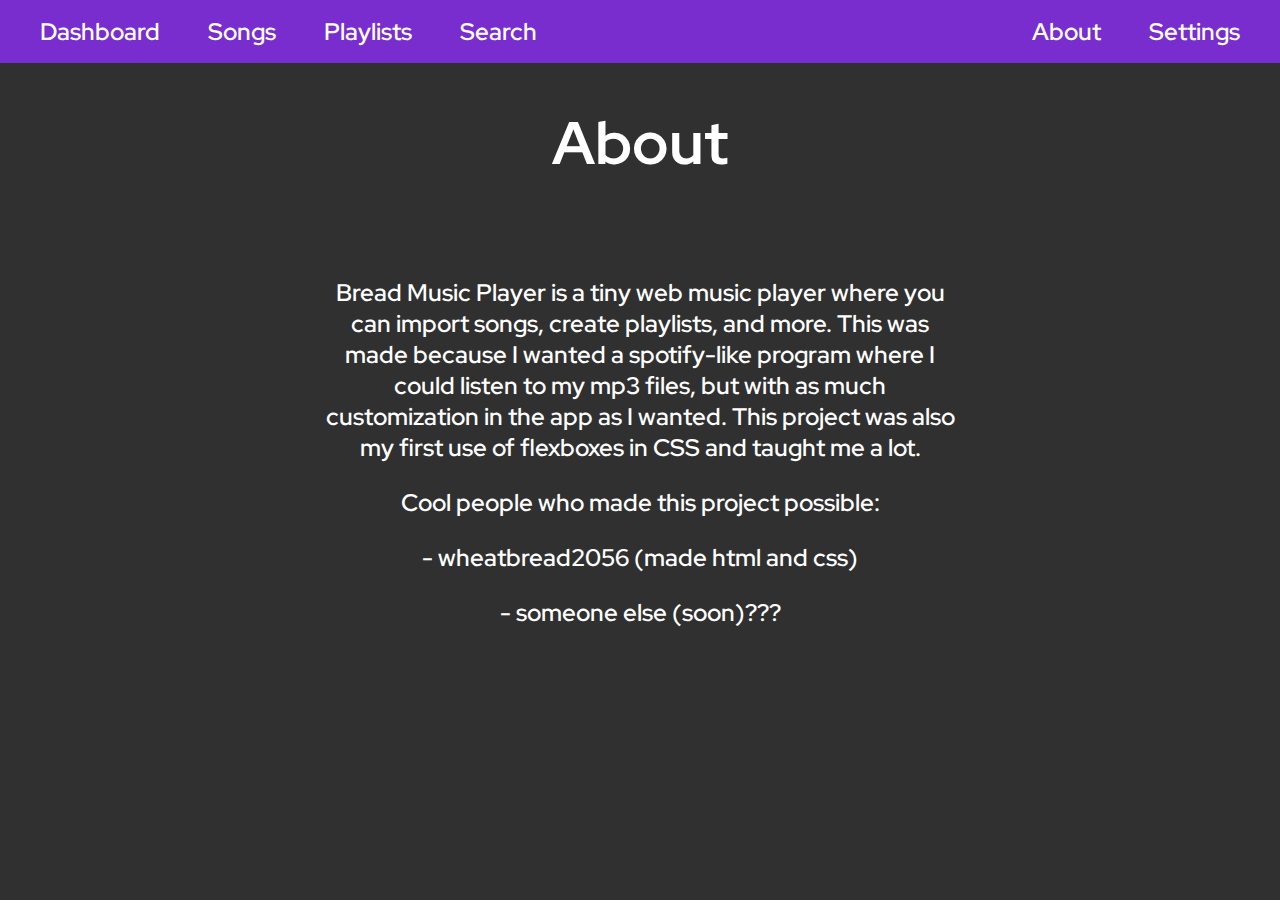
==== about.html @ 847ac18d "add script.js to all" ====
<!DOCTYPE html>
<html lang="en">
<head>
    <meta charset="UTF-8">
    <meta name="viewport" content="width=device-width, initial-scale=1.0">
    <link rel="stylesheet" href="style.css">
    <link rel="stylesheet" href="fonts/stylesheet.css">
    <script src="script.js"></script>
    <title>bread music player</title>
    <meta name="title" content="Bread Music Player">
    <meta name="twitter:card" content="summary_large_image">
    <meta name="description" content="A small, open source web music player.">
    <meta property="og:image" content="https://wheatbread2056.github.io/bread-music-player/img/song.png">
</head>
<body>
    <ul class="navigator">
        <li class="navitem navleft"><a href="dashboard.html">Dashboard</a></li>
        <li class="navitem navleft"><a href="songs.html">Songs</a></li>
        <li class="navitem navleft"><a href="playlists.html">Playlists</a></li>
        <li class="navitem navleft"><a href="search.html">Search</a></li>
        <li class="navitem navright"><a href="settings.html">Settings</a></li>
        <li class="navitem navright"><a href="about.html">About</a></li>
    </ul>
    <center><h1 id="title">About</h1></center>
    <br>
    <center><p style="max-width:50%">Bread Music Player is a tiny web music player where you can import songs, create playlists, and more. This was made because I wanted a spotify-like program where I could listen to my mp3 files, but with as much customization in the app as I wanted. This project was also my first use of flexboxes in CSS and taught me a lot.</p></center>
    <center><p>Cool people who made this project possible:</p></center>
    <center>
        <p>- wheatbread2056 (made html and css)</p>
        <p>- someone else (soon)???</p>
    </center>
</body>
</html>
---- style.css ----
@import url('https://fonts.googleapis.com/css2?family=Red+Hat+Display:wght@300;400;600;800&display=swap');
:root {
    --bg-color: rgb(48, 48, 48);
    --dark-color: rgb(36,36,36);
    --dark2-color: rgb(24,24,24);
    --primary-color: #792dce;
    --secondary-color: #5e23a1;
    --accent-color: #974fe9;
}
body {
    background-color: var(--bg-color); /* fallback */
    color: white;
    font-size: 24px;
    font-family: 'Red Hat Display';
    font-weight: 600;
    margin: 0;
}
h1 {
    font-size: 60px;
}
h2 {
    font-size: 32px;
    color: var(--accent-color);
}
h3 {
    font-size: 24px;
}
br {
    clear: both;
    display: block;
    content: "";
}
.navleft {
    float: left;
}
.navright {
    float: right;
}
.navitem a {
    display: inline;
    color: white;
    text-decoration: none;
    padding: 24px;
    text-align: center;
}
.navigator {
    position: sticky;
    top: 0;
    list-style-type: none;
    overflow: hidden;
    background-color: var(--primary-color);
    padding: 16px;
    margin: 0px;
}
.navitem a:hover {
    background-color: var(--secondary-color);
}
.center {
    text-align: center;
}
.titles {
    display: flex;
    justify-content: space-around;
    align-items: center;
}
.🎃 {
    display: flex;
    justify-content: space-evenly;
    align-items: flex-start;
    flex-wrap: wrap;
}
.container {
    background-color: var(--dark-color);
    border-radius: 32px;
    text-align: left;
    flex-grow: 0.4;
}
.song {
    display: flex;
    justify-content: space-between;
    align-items: center;
    background-color: var(--dark2-color);
    text-align: left;
    border-radius: 32px;
    padding: 32px;
    margin: 32px;
    flex-grow: 1;
}
.song2 {
    display: flex;
    justify-content: space-between;
    align-items: center;
    background-color: var(--dark-color);
    text-align: left;
    border-radius: 32px;
    padding: 32px;
    margin: 32px;
    flex-grow: 1;
}
.cover {
    display: inline;
    border-radius: 100%;
    max-width: 128px;
    max-height: 128px;
}
.search {
    background-color: var(--dark-color);
    border: 0px;
    text-align: center;
    min-width: 50%;
    max-width: 80%;
    overflow: auto;
    height: 64px;
    border-radius: 32px;
    font-size: 24px;
    font-family: 'Red Hat Display';
    color: white;
    font-weight: 600;
    
}
::placeholder {
    color: var(--accent-color);
    font-style: italic;
}
.searchresult {
    display: flex;
    justify-content: space-between;
    align-items: center;
    background-color: var(--dark-color);
    text-align: left;
    border-radius: 32px;
    padding: 32px;
    margin: 32px;
    flex-grow: 1;
}
.timebar {
    -webkit-appearance: none;
    appearance: none;
    width: 80%;
    height: 24px;
    outline: none;
    background: var(--dark2-color);
    border-radius: 24px;
}
.timebar::-webkit-slider-thumb {
    -webkit-appearance: none; /* Override default look */
    appearance: none;
    width: 25px; /* Set a specific slider handle width */
    height: 25px; /* Slider handle height */
    background: #04AA6D; /* Green background */
    cursor: pointer; /* Cursor on hover */
}
.timebar::-moz-range-thumb {
    -webkit-appearance: none; /* Override default look */
    appearance: none;
    width: 24px; /* Set a specific slider handle width */
    height: 24px; /* Slider handle height */
    background: var(--accent-color); /* Green background */
    cursor: pointer; /* Cursor on hover */
    border-radius: 32px;
    border: none;
}
.clickable:hover {
    background-color:var(--secondary-color);
}
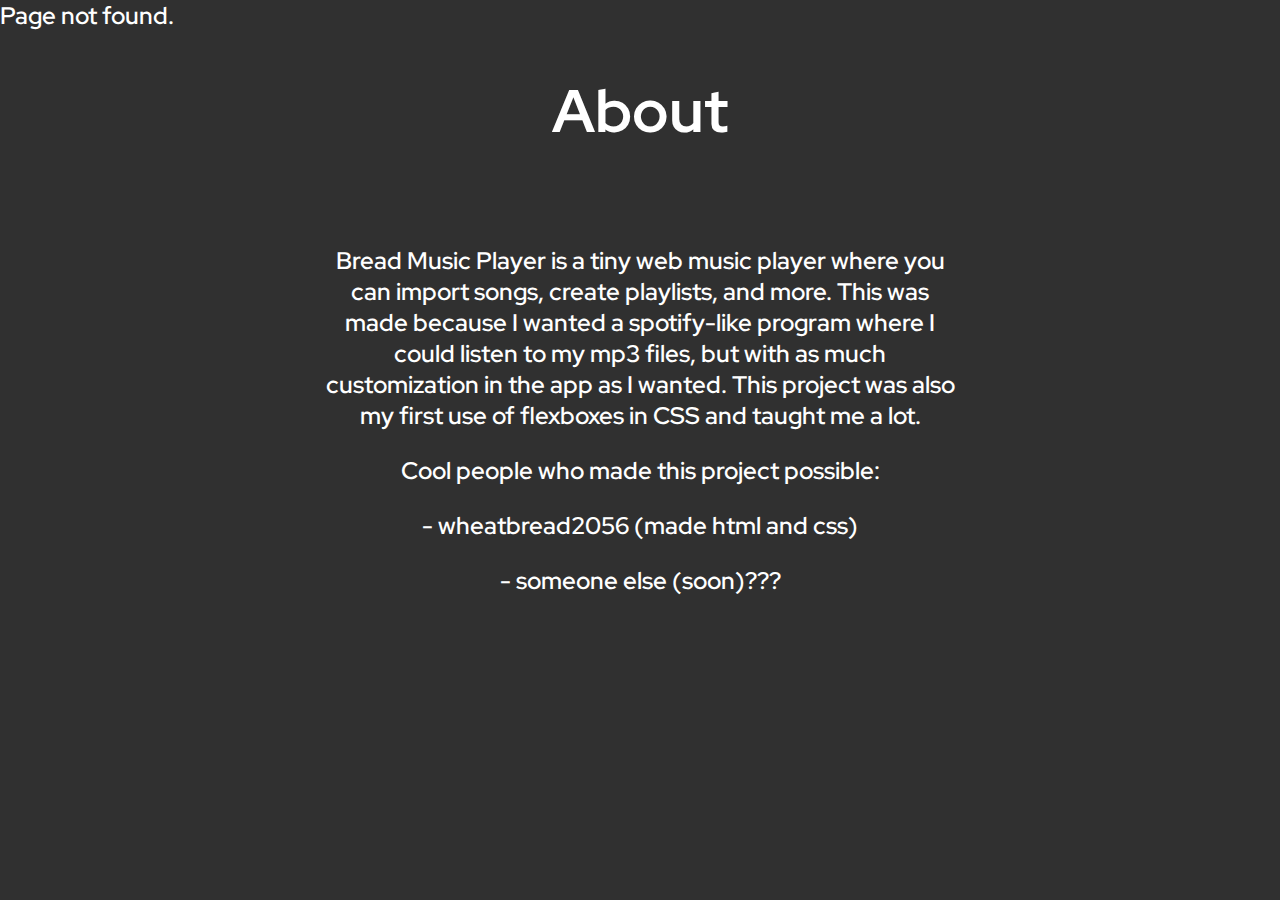
==== commit 286cf689: "change dashboard.html to index.html + move navbar to its own html" ====
--- a/about.html
+++ b/about.html
@@ -5,7 +5,6 @@
     <meta name="viewport" content="width=device-width, initial-scale=1.0">
     <link rel="stylesheet" href="style.css">
     <link rel="stylesheet" href="fonts/stylesheet.css">
-    <script src="script.js"></script>
     <title>bread music player</title>
     <meta name="title" content="Bread Music Player">
     <meta name="twitter:card" content="summary_large_image">
@@ -13,14 +12,7 @@
     <meta property="og:image" content="https://wheatbread2056.github.io/bread-music-player/img/song.png">
 </head>
 <body>
-    <ul class="navigator">
-        <li class="navitem navleft"><a href="dashboard.html">Dashboard</a></li>
-        <li class="navitem navleft"><a href="songs.html">Songs</a></li>
-        <li class="navitem navleft"><a href="playlists.html">Playlists</a></li>
-        <li class="navitem navleft"><a href="search.html">Search</a></li>
-        <li class="navitem navright"><a href="settings.html">Settings</a></li>
-        <li class="navitem navright"><a href="about.html">About</a></li>
-    </ul>
+    <div w3-include-html="navbar.html"></div>
     <center><h1 id="title">About</h1></center>
     <br>
     <center><p style="max-width:50%">Bread Music Player is a tiny web music player where you can import songs, create playlists, and more. This was made because I wanted a spotify-like program where I could listen to my mp3 files, but with as much customization in the app as I wanted. This project was also my first use of flexboxes in CSS and taught me a lot.</p></center>
@@ -29,5 +21,6 @@
         <p>- wheatbread2056 (made html and css)</p>
         <p>- someone else (soon)???</p>
     </center>
+    <script src="script.js"></script>
 </body>
 </html>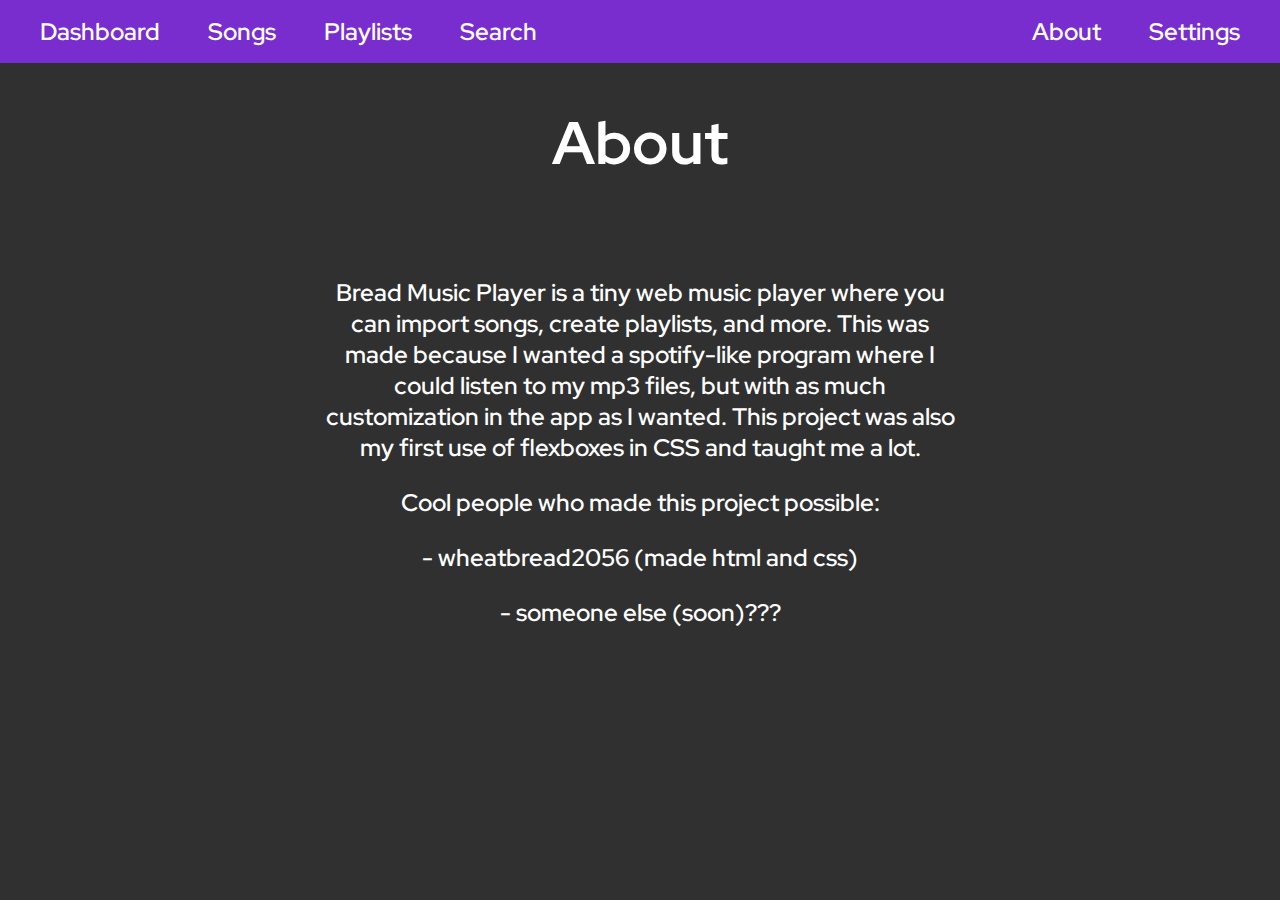
==== commit c5c51442: "navbar.html --> components/navbar.html" ====
--- a/about.html
+++ b/about.html
@@ -12,7 +12,7 @@
     <meta property="og:image" content="https://wheatbread2056.github.io/bread-music-player/img/song.png">
 </head>
 <body>
-    <div w3-include-html="navbar.html"></div>
+    <div w3-include-html="components/navbar.html"></div>
     <center><h1 id="title">About</h1></center>
     <br>
     <center><p style="max-width:50%">Bread Music Player is a tiny web music player where you can import songs, create playlists, and more. This was made because I wanted a spotify-like program where I could listen to my mp3 files, but with as much customization in the app as I wanted. This project was also my first use of flexboxes in CSS and taught me a lot.</p></center>
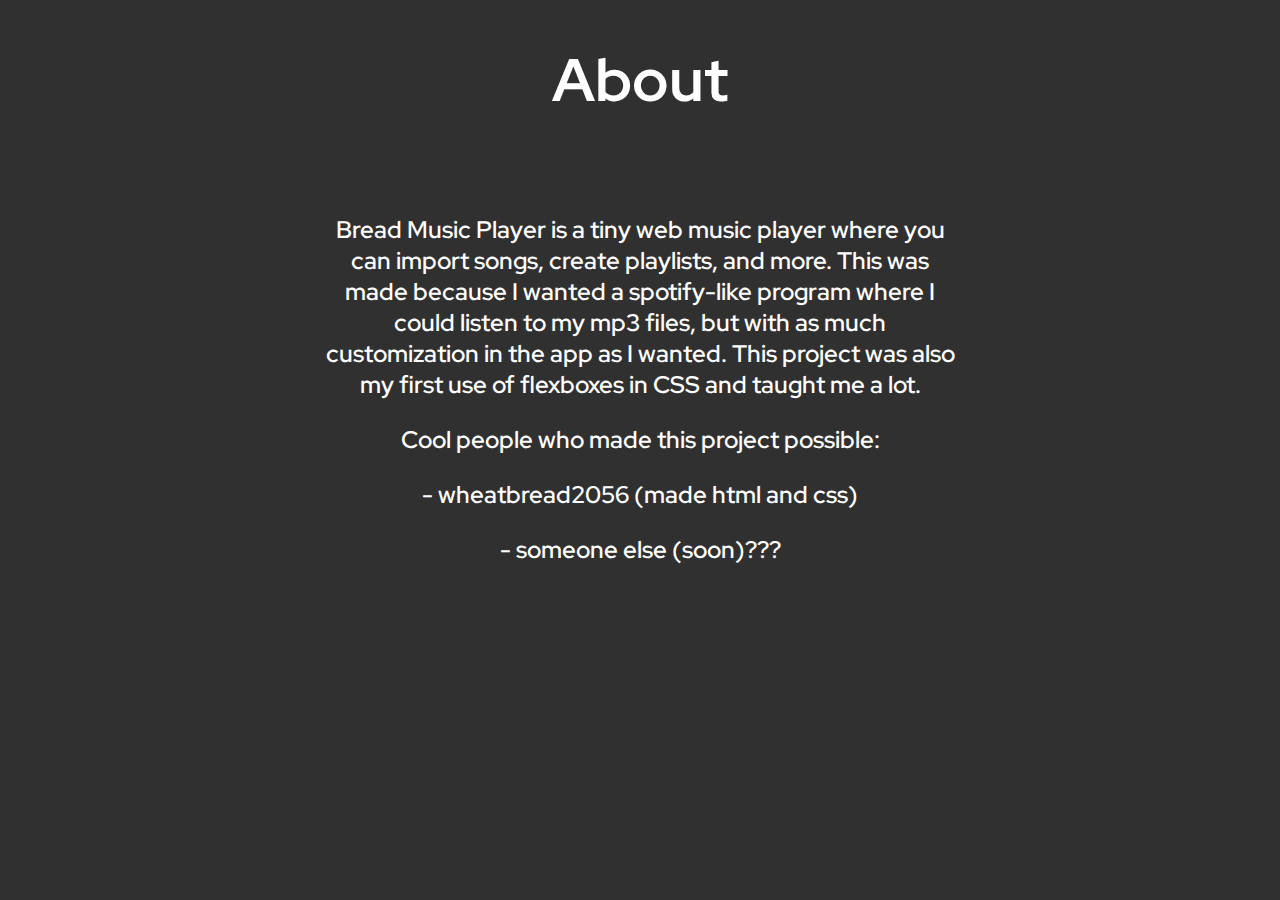
==== commit a8548a05: "fix down scroll on page load" ====
--- a/about.html
+++ b/about.html
@@ -10,9 +10,9 @@
     <meta name="twitter:card" content="summary_large_image">
     <meta name="description" content="A small, open source web music player.">
     <meta property="og:image" content="https://wheatbread2056.github.io/bread-music-player/img/song.png">
+    <script src="include.js"></script>
 </head>
 <body>
-    <div w3-include-html="components/navbar.html"></div>
     <center><h1 id="title">About</h1></center>
     <br>
     <center><p style="max-width:50%">Bread Music Player is a tiny web music player where you can import songs, create playlists, and more. This was made because I wanted a spotify-like program where I could listen to my mp3 files, but with as much customization in the app as I wanted. This project was also my first use of flexboxes in CSS and taught me a lot.</p></center>
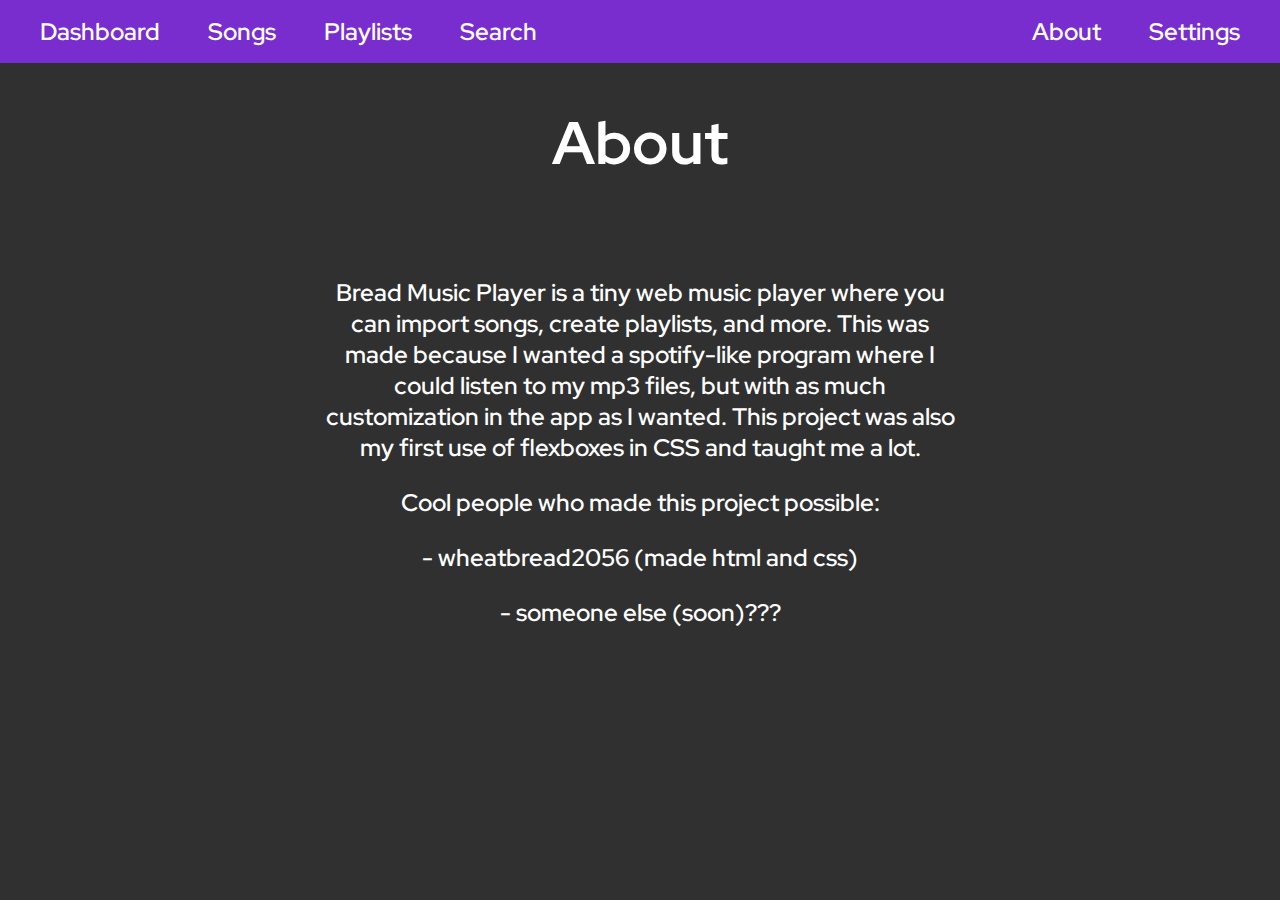
==== commit 67dbdc87: "navbar is back" ====
--- a/about.html
+++ b/about.html
@@ -10,9 +10,10 @@
     <meta name="twitter:card" content="summary_large_image">
     <meta name="description" content="A small, open source web music player.">
     <meta property="og:image" content="https://wheatbread2056.github.io/bread-music-player/img/song.png">
-    <script src="include.js"></script>
 </head>
 <body>
+    <div w3-include-html="components/navbar.html"></div>
+    <script src="include.js"></script>
     <center><h1 id="title">About</h1></center>
     <br>
     <center><p style="max-width:50%">Bread Music Player is a tiny web music player where you can import songs, create playlists, and more. This was made because I wanted a spotify-like program where I could listen to my mp3 files, but with as much customization in the app as I wanted. This project was also my first use of flexboxes in CSS and taught me a lot.</p></center>
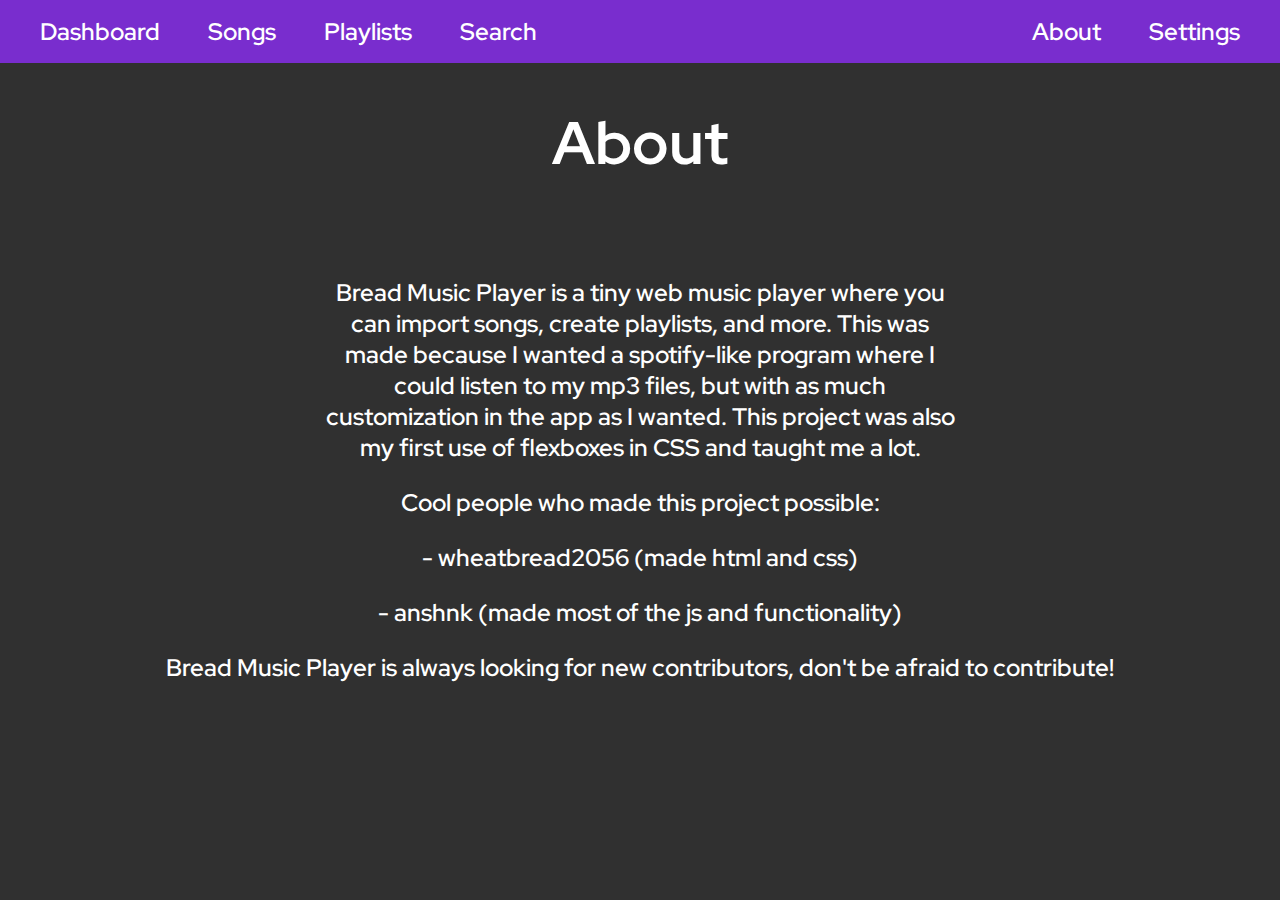
==== commit 6695f2c8: "remove nonexistent stylesheet.css" ====
--- a/about.html
+++ b/about.html
@@ -4,7 +4,6 @@
     <meta charset="UTF-8">
     <meta name="viewport" content="width=device-width, initial-scale=1.0">
     <link rel="stylesheet" href="style.css">
-    <link rel="stylesheet" href="fonts/stylesheet.css">
     <title>bread music player</title>
     <meta name="title" content="Bread Music Player">
     <meta name="twitter:card" content="summary_large_image">
@@ -20,8 +19,9 @@
     <center><p>Cool people who made this project possible:</p></center>
     <center>
         <p>- wheatbread2056 (made html and css)</p>
-        <p>- someone else (soon)???</p>
+        <p>- anshnk (made most of the js and functionality)</p>
     </center>
+    <center><p>Bread Music Player is always looking for new contributors, don't be afraid to contribute!</p></center>
     <script src="script.js"></script>
 </body>
 </html>--- a/style.css
+++ b/style.css
@@ -1,8 +1,8 @@
 @import url('https://fonts.googleapis.com/css2?family=Red+Hat+Display:wght@300;400;600;800&display=swap');
 :root {
-    --bg-color: rgb(48, 48, 48);
-    --dark-color: rgb(36,36,36);
-    --dark2-color: rgb(24,24,24);
+    --bg-color: #303030;
+    --dark-color: #242424;
+    --dark2-color: #181818;
     --primary-color: #792dce;
     --secondary-color: #5e23a1;
     --accent-color: #974fe9;
@@ -116,7 +116,28 @@
     font-family: 'Red Hat Display';
     color: white;
     font-weight: 600;
-    
+}
+.colormenu {
+    border-radius: 32px;
+    background-color: var(--dark-color);
+    padding: 16px; /* Adjust the padding to make it smaller */
+    position: absolute;
+    left: 50%;
+    top: 55%; /* Adjust the top value to bring it down */
+    transform: translate(-50%, -50%);
+    width: 50%; /* Adjust the width as needed */
+    max-width: 500px; /* Adjust the max-width to make it smaller */
+    z-index: 50;
+    margin: auto; /* Add this line for centering */
+}
+.cmbutton {
+    border-radius: 16px;
+    background-color: var(--dark2-color);
+    padding: 16px;
+    width: 95%;
+    height: 32px;
+    text-align: center;
+    z-index: 51;
 }
 ::placeholder {
     color: var(--accent-color);
@@ -145,10 +166,12 @@
 .timebar::-webkit-slider-thumb {
     -webkit-appearance: none; /* Override default look */
     appearance: none;
-    width: 25px; /* Set a specific slider handle width */
-    height: 25px; /* Slider handle height */
-    background: #04AA6D; /* Green background */
+    width: 24px; /* Set a specific slider handle width */
+    height: 24px; /* Slider handle height */
+    background: var(--accent-color); /* Green background */
     cursor: pointer; /* Cursor on hover */
+    border-radius: 32px;
+    border: none;
 }
 .timebar::-moz-range-thumb {
     -webkit-appearance: none; /* Override default look */
@@ -159,7 +182,4 @@
     cursor: pointer; /* Cursor on hover */
     border-radius: 32px;
     border: none;
-}
-.clickable:hover {
-    background-color:var(--secondary-color);
 }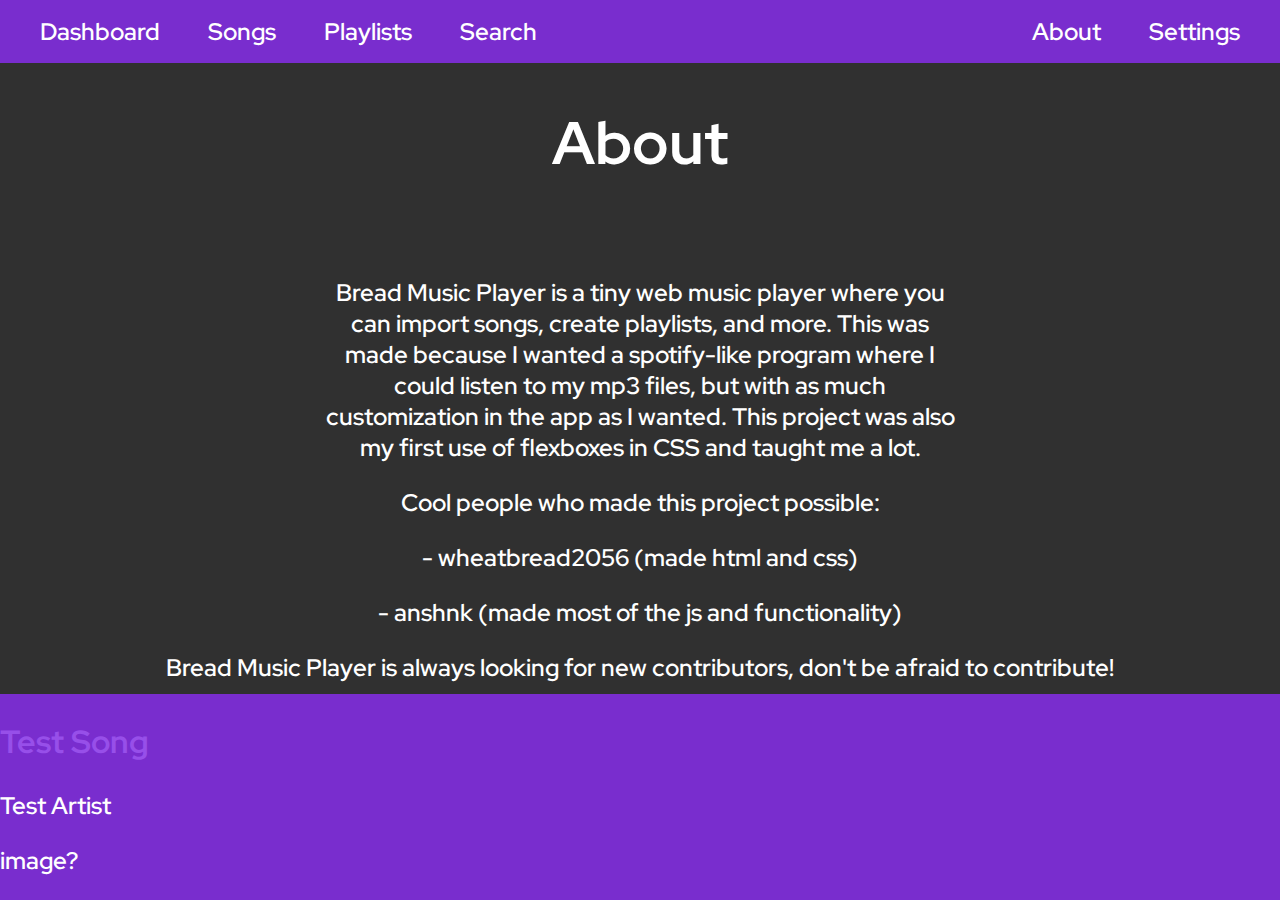
==== commit d4086f56: "make the player its own component" ====
--- a/about.html
+++ b/about.html
@@ -12,6 +12,7 @@
 </head>
 <body>
     <div w3-include-html="components/navbar.html"></div>
+    <div w3-include-html="components/player.html"></div>
     <script src="include.js"></script>
     <center><h1 id="title">About</h1></center>
     <br>
--- a/style.css
+++ b/style.css
@@ -119,7 +119,8 @@
 }
 .colormenu {
     border-radius: 32px;
-    background-color: var(--dark-color);
+    background-color: var(--dark2-color);
+    opacity: 40%;
     padding: 16px; /* Adjust the padding to make it smaller */
     position: absolute;
     left: 50%;
@@ -133,7 +134,9 @@
 .cmbutton {
     border-radius: 16px;
     background-color: var(--dark2-color);
+    opacity: 1;
     padding: 16px;
+    margin: 16px;
     width: 95%;
     height: 32px;
     text-align: center;
@@ -163,6 +166,14 @@
     background: var(--dark2-color);
     border-radius: 24px;
 }
+.player {
+    position: fixed;
+    width: 100%;
+    min-height: 64px;
+    background-color: var(--primary-color);
+    bottom: 0vh;
+    left: 0;
+}
 .timebar::-webkit-slider-thumb {
     -webkit-appearance: none; /* Override default look */
     appearance: none;
